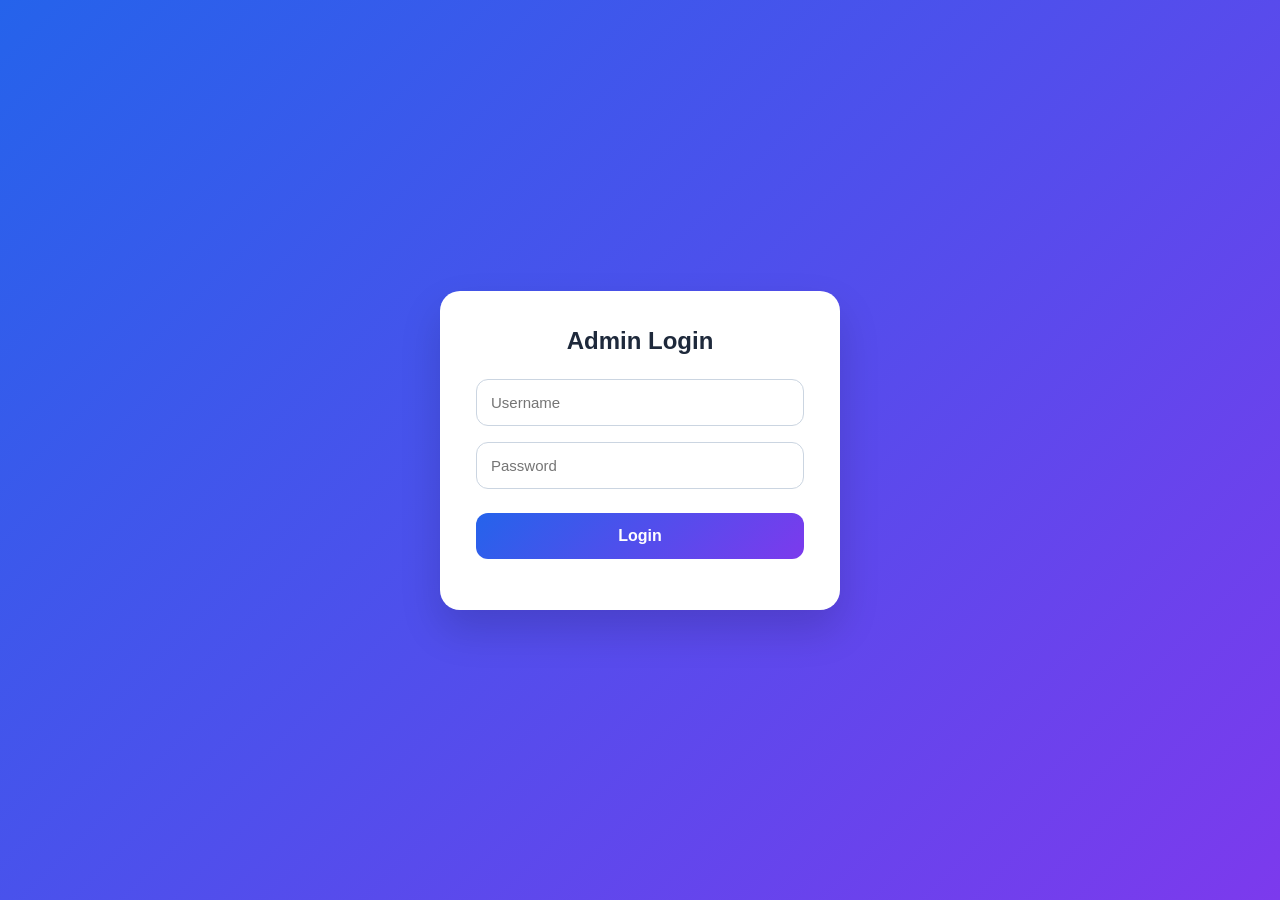
==== admin-login.html @ f94737c1 "Initial commit" ====
<!DOCTYPE html>
<html lang="en">
<head>
<meta charset="UTF-8">
<meta name="viewport" content="width=device-width, initial-scale=1.0">
<title>Admin Login</title>
<link rel="stylesheet" href="css/style.css">
</head>

<body>

<main class="login-container">

<div class="login-card">

<h2>Admin Login</h2>

<input
type="text"
id="username"
placeholder="Username">

<input
type="password"
id="password"
placeholder="Password">

<button class="btn" onclick="login()">
Login
</button>

<p id="error" style="color:red;margin-top:15px;text-align:center;"></p>

</div>

</main>

<script>

const LOGIN_API = "https://87frpah2gl.execute-api.ap-south-1.amazonaws.com/prod/login";

async function login() {

    const username = document.getElementById("username").value.trim();
    const password = document.getElementById("password").value.trim();

    if(username === "" || password === ""){
        document.getElementById("error").innerText="Please enter username and password";
        return;
    }

    try{

        const response = await fetch(LOGIN_API,{
            method:"POST",
            headers:{
                "Content-Type":"application/json"
            },
            body:JSON.stringify({
                username:username,
                password:password
            })
        });

        const result = await response.json();

        if(result.success){

            sessionStorage.setItem("adminLoggedIn","true");

            window.location.href="admin.html";

        }else{

            document.getElementById("error").innerText=result.message;

        }

    }catch(error){

        document.getElementById("error").innerText="Unable to connect to server.";

    }

}

</script>

</body>
</html>
---- css/style.css ----
*{
    margin:0;
    padding:0;
    box-sizing:border-box;
}

body{
    font-family:Segoe UI,Arial,sans-serif;
    background:#f1f5f9;
    color:#1e293b;
}

/* Navigation */

.nav{
    display:flex;
    justify-content:space-between;
    align-items:center;
    padding:16px 40px;
    background:#0f172a;
    color:#fff;
}

.logo{
    font-size:24px;
    font-weight:700;
}

.nav a{
    color:#fff;
    text-decoration:none;
    margin-left:20px;
}

.nav a:hover{
    opacity:.85;
}

/* Hero */

.hero{
    background:linear-gradient(135deg,#2563eb,#7c3aed);
    color:#fff;
    padding:70px 20px;
    text-align:center;
}

.hero h1{
    font-size:48px;
    margin-bottom:12px;
}

.hero p{
    font-size:18px;
    opacity:.95;
}

/* Main Container */

.container{
    max-width:900px;
    margin:-30px auto 40px;
    padding:0 20px;
}

/* Cards */

.card{
    background:#fff;
    border-radius:20px;
    padding:30px;
    box-shadow:0 10px 30px rgba(0,0,0,.08);
}

.card h2{
    margin-bottom:24px;
    color:#0f172a;
}

/* Form */

.grid{
    display:grid;
    grid-template-columns:1fr 1fr;
    gap:16px;
}

input,
select,
textarea{
    width:100%;
    padding:14px;
    border:1px solid #cbd5e1;
    border-radius:12px;
    font-size:15px;
}

textarea{
    resize:vertical;
}

/* Buttons */

.btn{
    width:100%;
    margin-top:8px;
    padding:14px 24px;
    border:none;
    border-radius:12px;
    background:linear-gradient(135deg,#2563eb,#7c3aed);
    color:#fff;
    font-size:16px;
    font-weight:600;
    cursor:pointer;
}

.btn:hover{
    opacity:.95;
}

/* Success */

.success-box{
    margin-top:24px;
    background:#ecfdf5;
    border:1px solid #10b981;
    padding:20px;
    border-radius:16px;
    text-align:center;
}

.complaint-id{
    margin-top:8px;
    font-size:28px;
    font-weight:700;
    color:#065f46;
}

.hidden{
    display:none;
}

/* Footer */

footer{
    text-align:center;
    padding:24px;
    color:#64748b;
}

/* Login */

.login-container{
    display:flex;
    justify-content:center;
    align-items:center;
    min-height:100vh;
    background:linear-gradient(135deg,#2563eb,#7c3aed);
}

.login-card{
    width:100%;
    max-width:400px;
    padding:36px;
    background:#fff;
    border-radius:20px;
    box-shadow:0 20px 40px rgba(0,0,0,.15);
}

.login-card h2{
    text-align:center;
    margin-bottom:24px;
}

.login-card input{
    margin-bottom:16px;
}

.hint{
    text-align:center;
    margin-top:14px;
    font-size:14px;
    color:#64748b;
}

/* Dashboard */

.dashboard{
    max-width:1200px;
    margin:30px auto;
    padding:0 20px;
}

/* Statistics */

.stats{
    display:grid;
    grid-template-columns:repeat(4,1fr);
    gap:20px;
    margin-bottom:24px;
}

.stat-card{
    background:#fff;
    padding:24px;
    border-radius:18px;
    text-align:center;
    box-shadow:0 8px 20px rgba(0,0,0,.06);
}

.stat-card h3{
    color:#64748b;
    font-size:16px;
}

.stat-card p{
    margin-top:8px;
    font-size:32px;
    font-weight:700;
    color:#0f172a;
}

/* Toolbar */

.toolbar{
    display:flex;
    gap:16px;
    margin-bottom:20px;
}

.toolbar input{
    flex:2;
}

.toolbar select{
    flex:1;
}

/* Table */

.table-wrapper{
    overflow-x:auto;
}

table{
    width:100%;
    border-collapse:collapse;
}

th,
td{
    padding:14px;
    text-align:left;
    border-bottom:1px solid #e2e8f0;
}

th{
    background:#f8fafc;
}

tr:hover{
    background:#f8fafc;
}

/* Status Badges */

.badge{
    display:inline-block;
    min-width:110px;
    padding:6px 12px;
    border-radius:999px;
    text-align:center;
    font-size:14px;
    font-weight:600;
}

.pending{
    background:#fef3c7;
    color:#92400e;
}

.progress{
    background:#dbeafe;
    color:#1d4ed8;
}

.resolved{
    background:#dcfce7;
    color:#166534;
}

/* Status Page */

.status-card{
    margin-top:20px;
    padding:20px;
    background:#fff;
    border-radius:16px;
    box-shadow:0 8px 20px rgba(0,0,0,.06);
}

.search-box{
    display:flex;
    gap:12px;
}

.search-box .btn{
    width:auto;
    margin-top:0;
}

/* Buttons inside table */

table button{
    padding:8px 14px;
    border:none;
    border-radius:8px;
    background:#2563eb;
    color:#fff;
    cursor:pointer;
}

table button:hover{
    background:#1d4ed8;
}

table select{
    min-width:140px;
}

/* Responsive */

@media(max-width:768px){

    .grid{
        grid-template-columns:1fr;
    }

    .stats{
        grid-template-columns:1fr;
    }

    .toolbar{
        flex-direction:column;
    }

    .search-box{
        flex-direction:column;
    }

    .nav{
        padding:16px 20px;
    }

    .hero h1{
        font-size:36px;
    }

}
/* Fix search box visibility */

.toolbar {
    display: flex;
    gap: 20px;
    align-items: center;
}


#searchInput {

    flex: 1;

    min-width: 300px;

    height: 45px;

    padding: 12px 18px;

    background: #ffffff;

    color: #1e293b;

    border: 1px solid #cbd5e1;

    border-radius: 12px;

    font-size: 15px;

}


#statusFilter {

    width: 220px;

    height: 45px;

}


@media(max-width:700px){

    .toolbar{

        flex-direction:column;

    }


    #searchInput,
    #statusFilter{

        width:100%;

        min-width:0;

    }

}
/* ===========================
   Complaint View Modal
=========================== */

.modal{

    display:none;

    position:fixed;

    z-index:1000;

    left:0;
    top:0;

    width:100%;
    height:100%;

    overflow:auto;

    background:rgba(0,0,0,.45);

}


.modal-content{

    background:#fff;

    width:90%;
    max-width:600px;

    margin:60px auto;

    border-radius:18px;

    box-shadow:0 15px 35px rgba(0,0,0,.25);

    overflow:hidden;

}


.modal-header{

    display:flex;

    justify-content:space-between;

    align-items:center;

    padding:18px 24px;

    background:#0f172a;

    color:#fff;

}


.modal-header h2{

    margin:0;

    font-size:22px;

}


.close{

    font-size:30px;

    cursor:pointer;

    font-weight:bold;

}


.close:hover{

    opacity:.7;

}


.modal-body{

    padding:24px;

    line-height:1.8;

}


.modal-body p{

    margin-bottom:14px;

}


.modal-body strong{

    color:#0f172a;

}
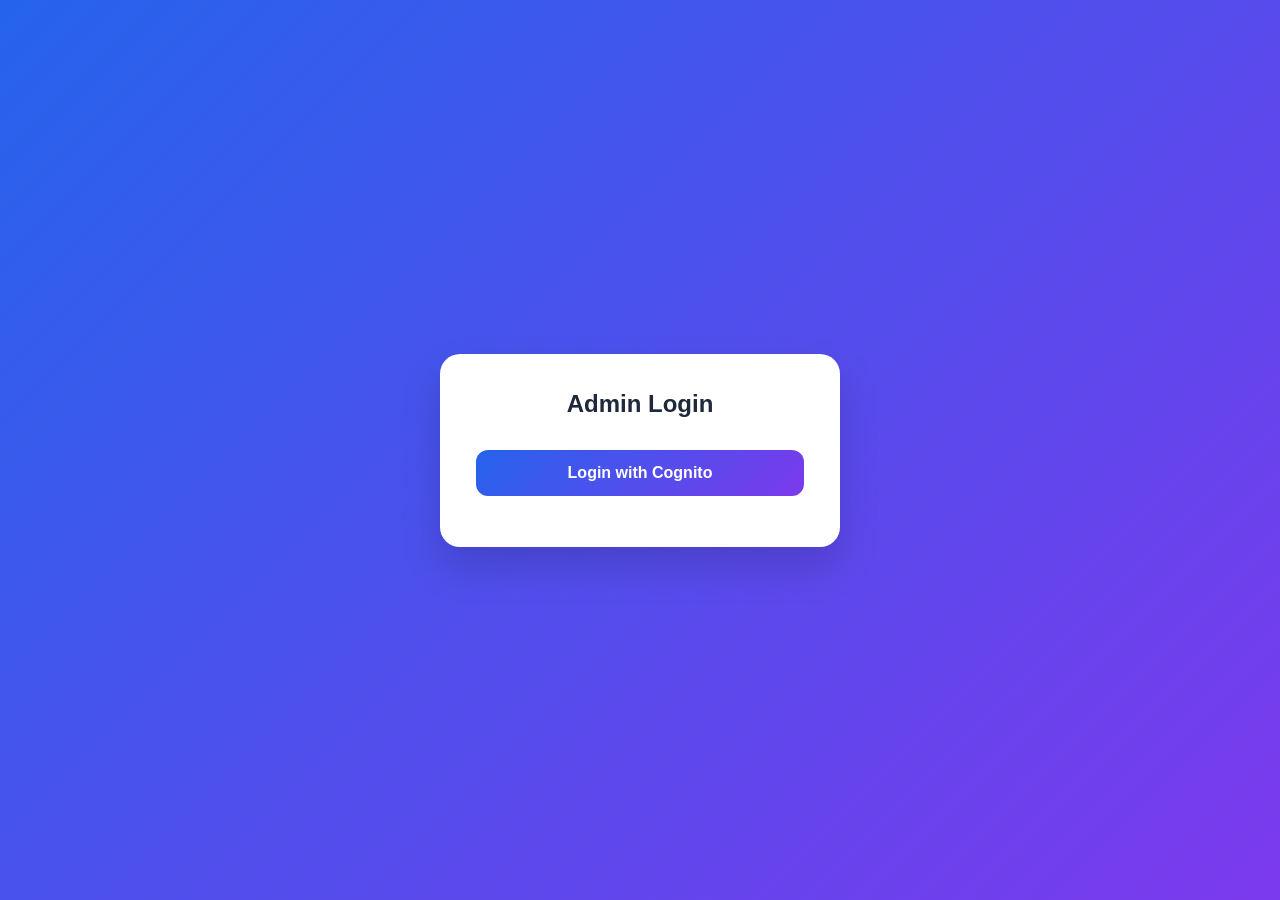
==== commit 6c19c2fa: "Refactor admin login HTML and JavaScript logic" ====
--- a/admin-login.html
+++ b/admin-login.html
@@ -1,84 +1,150 @@
 <!DOCTYPE html>
 <html lang="en">
+
 <head>
+
 <meta charset="UTF-8">
 <meta name="viewport" content="width=device-width, initial-scale=1.0">
+
 <title>Admin Login</title>
+
 <link rel="stylesheet" href="css/style.css">
+
 </head>
 
 <body>
 
 <main class="login-container">
 
-<div class="login-card">
+    <div class="login-card">
 
-<h2>Admin Login</h2>
+        <h2>Admin Login</h2>
 
-<input
-type="text"
-id="username"
-placeholder="Username">
+        <button class="btn" onclick="login()">
+            Login with Cognito
+        </button>
 
-<input
-type="password"
-id="password"
-placeholder="Password">
+        <p
+            id="error"
+            style="color:red;margin-top:15px;text-align:center;"
+        ></p>
 
-<button class="btn" onclick="login()">
-Login
-</button>
-
-<p id="error" style="color:red;margin-top:15px;text-align:center;"></p>
-
-</div>
+    </div>
 
 </main>
 
 <script>
 
-const LOGIN_API = "https://87frpah2gl.execute-api.ap-south-1.amazonaws.com/prod/login";
+const COGNITO_DOMAIN =
+    "https://ap-south-1bihzls03x.auth.ap-south-1.amazoncognito.com";
 
+const CLIENT_ID =
+    "ra1et1kqp9lt3v9g1b5hbahq1";
+
+const REDIRECT_URI =
+    "https://d3myim0g3fz9he.cloudfront.net/cognito-callback.html";
+
+const SCOPES =
+    "openid email phone";
+
+
+// Generate random PKCE verifier
+function generateCodeVerifier() {
+
+    const array = new Uint8Array(32);
+
+    crypto.getRandomValues(array);
+
+    return Array.from(array)
+        .map(byte => byte.toString(16).padStart(2, "0"))
+        .join("");
+
+}
+
+
+// Convert ArrayBuffer to Base64URL
+function base64UrlEncode(buffer) {
+
+    let binary = "";
+
+    const bytes = new Uint8Array(buffer);
+
+    bytes.forEach(byte => {
+
+        binary += String.fromCharCode(byte);
+
+    });
+
+    return btoa(binary)
+        .replace(/\+/g, "-")
+        .replace(/\//g, "_")
+        .replace(/=+$/, "");
+
+}
+
+
+// Generate PKCE challenge
+async function generateCodeChallenge(verifier) {
+
+    const data =
+        new TextEncoder().encode(verifier);
+
+    const digest =
+        await crypto.subtle.digest(
+            "SHA-256",
+            data
+        );
+
+    return base64UrlEncode(digest);
+
+}
+
+
+// Start Cognito login
 async function login() {
 
-    const username = document.getElementById("username").value.trim();
-    const password = document.getElementById("password").value.trim();
+    try {
 
-    if(username === "" || password === ""){
-        document.getElementById("error").innerText="Please enter username and password";
-        return;
+        const verifier =
+            generateCodeVerifier();
+
+        const challenge =
+            await generateCodeChallenge(verifier);
+
+
+        // Save verifier for callback
+
+        sessionStorage.setItem(
+            "pkce_verifier",
+            verifier
+        );
+
+
+        const loginURL =
+            COGNITO_DOMAIN +
+            "/oauth2/authorize" +
+            "?response_type=code" +
+            "&client_id=" +
+            encodeURIComponent(CLIENT_ID) +
+            "&redirect_uri=" +
+            encodeURIComponent(REDIRECT_URI) +
+            "&scope=" +
+            encodeURIComponent(SCOPES) +
+            "&code_challenge=" +
+            encodeURIComponent(challenge) +
+            "&code_challenge_method=S256";
+
+
+        window.location.href = loginURL;
+
     }
 
-    try{
+    catch (error) {
 
-        const response = await fetch(LOGIN_API,{
-            method:"POST",
-            headers:{
-                "Content-Type":"application/json"
-            },
-            body:JSON.stringify({
-                username:username,
-                password:password
-            })
-        });
+        console.error(error);
 
-        const result = await response.json();
-
-        if(result.success){
-
-            sessionStorage.setItem("adminLoggedIn","true");
-
-            window.location.href="admin.html";
-
-        }else{
-
-            document.getElementById("error").innerText=result.message;
-
-        }
-
-    }catch(error){
-
-        document.getElementById("error").innerText="Unable to connect to server.";
+        document.getElementById("error").innerText =
+            "Unable to start login.";
 
     }
 
@@ -87,4 +153,5 @@
 </script>
 
 </body>
-</html>+
+</html>
